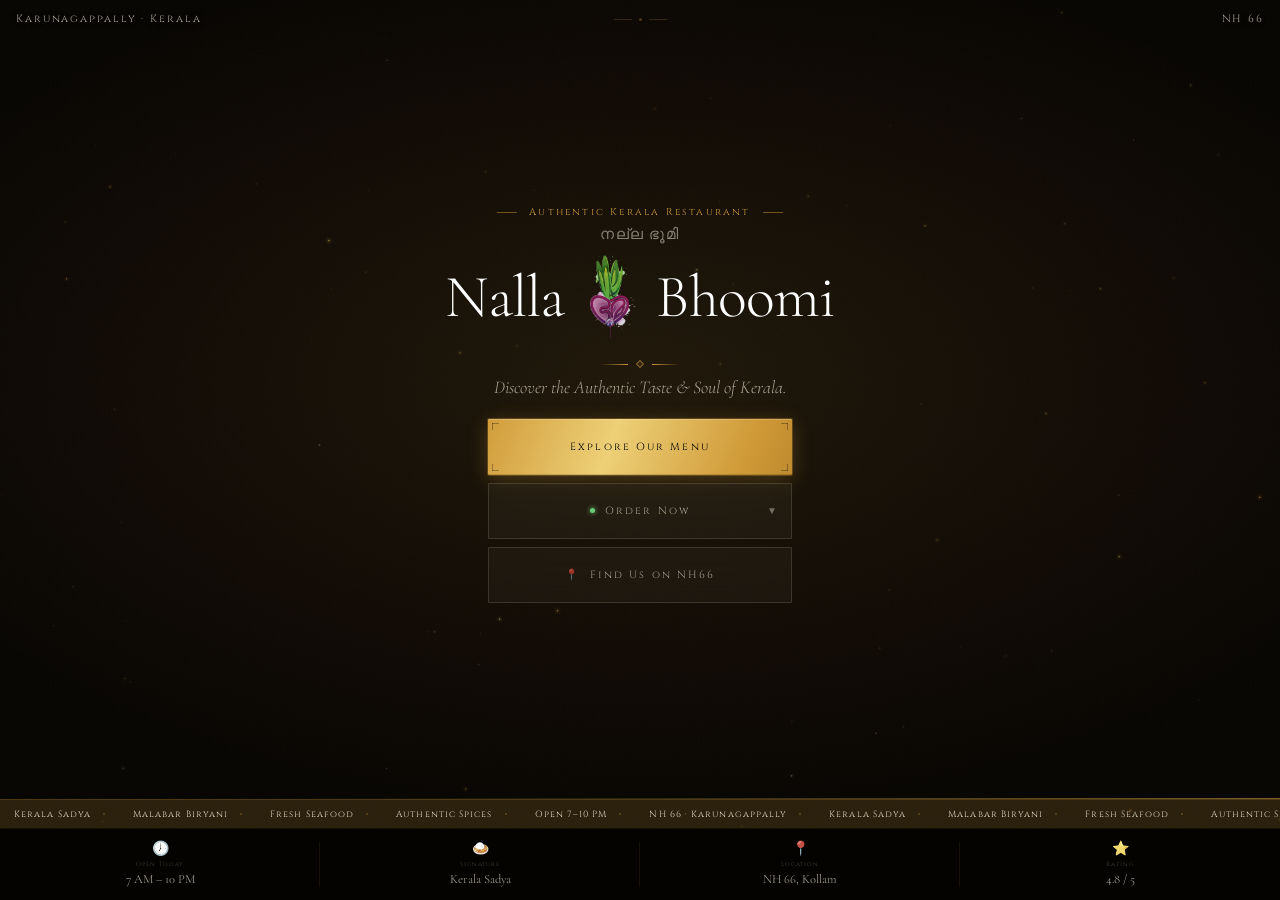
==== mobile-hero.html @ 45f8ef7c "Adjust mobile hero layout spacing" ====
<!DOCTYPE html>
<html lang="en">
<head>
<meta charset="UTF-8">
<meta name="viewport" content="width=device-width, initial-scale=1.0, viewport-fit=cover">
<title>Nalla Bhoomi</title>
<link href="https://fonts.googleapis.com/css2?family=Cormorant+Garamond:ital,wght@0,300;0,400;1,300;1,400&family=Cinzel:wght@400;500&display=swap" rel="stylesheet">
<style>
*, *::before, *::after { margin:0; padding:0; box-sizing:border-box; -webkit-tap-highlight-color:transparent; }
:root {
  --gold:  #C9973A;
  --goldl: #E8C06A;
  --cream: #F2EAD8;
  --dark:  #0a0906;
  --fd: 'Cormorant Garamond', Georgia, 'Times New Roman', serif;
  --fc: 'Cinzel', 'Palatino Linotype', Georgia, serif;
}
html, body { height:100%; margin:0; padding:0; background:var(--dark); overflow:hidden; }

.hero {
  position:relative; width:100%; height:100%;
  display:flex; flex-direction:column; overflow:hidden; background:var(--dark);
}

/* ── BG: the restaurant interior ── */
.bg {
  position:absolute; inset:0; z-index:0;
  background-image: url('bgb.jpg');
  background-size:cover;
  background-position:center 30%;
}

/*
  Smart overlay strategy for this particular image:
  - It's a BRIGHT interior photo (whites, light wood, daylight)
  - We need to darken it heavily while preserving warmth
  - Add a strong warm-to-dark vignette so text reads perfectly
  - Hint of warm amber tint to connect the rattan lamp warmth with our gold palette
*/
.ov-dark {
  position:absolute; inset:0; z-index:1;
  /* Primary darkening layer — keeps warmth by using dark amber not pure black */
  background: rgba(8, 6, 2, 0.72);
}
.ov-grad {
  position:absolute; inset:0; z-index:2;
  background:
    /* Heavy dark at top for topbar legibility */
    linear-gradient(180deg,
      rgba(6,4,1,0.75) 0%,
      rgba(6,4,1,0.25) 25%,
      rgba(6,4,1,0.15) 50%,
      rgba(6,4,1,0.5)  75%,
      rgba(6,4,1,0.95) 100%
    );
}
.ov-warm {
  position:absolute; inset:0; z-index:3; pointer-events:none;
  /* Warm amber center glow — echoes the rattan lamp warmth in the photo */
  background: radial-gradient(ellipse 90% 70% at 50% 42%,
    rgba(201,151,58,0.12) 0%,
    rgba(180,100,30,0.06) 40%,
    transparent 70%
  );
}
.grain {
  position:absolute; inset:0; z-index:4; opacity:0.025; pointer-events:none;
  background-image:url("data:image/svg+xml,%3Csvg viewBox='0 0 200 200' xmlns='http://www.w3.org/2000/svg'%3E%3Cfilter id='n'%3E%3CfeTurbulence type='fractalNoise' baseFrequency='0.85' numOctaves='4' stitchTiles='stitch'/%3E%3C/filter%3E%3Crect width='100%25' height='100%25' filter='url(%23n)'/%3E%3C/svg%3E");
  background-size:150px;
}
#cvs { position:absolute; inset:0; z-index:5; pointer-events:none; }

/* ── TOPBAR ── */
.topbar {
  position:relative; z-index:10; flex-shrink:0;
  display:grid; grid-template-columns:1fr auto 1fr;
  align-items:center;
  padding:calc(env(safe-area-inset-top, 0px) + 14px) 16px 0;
  animation: slideDown 0.7s ease 0.2s both;
}
.topbar .tl,
.topbar .tr {
  font-family:var(--fc);
  font-size:10.5px;
  letter-spacing:0.18em;
  color:rgba(242,234,216,0.68);
  white-space:nowrap;
  line-height:1;
  text-shadow:0 1px 6px rgba(0,0,0,0.35);
}
.topbar .tr { text-align:right; }
.tc { display:flex; align-items:center; justify-content:center; gap:7px; }
.tc-line { width:18px; height:1px; background:rgba(201,151,58,0.22); }
.tc-dot  { width:3px; height:3px; border-radius:50%; background:rgba(201,151,58,0.32); }

/* ── CONTENT ── */
.content {
  position:relative; z-index:10;
  flex:1; display:flex; flex-direction:column;
  align-items:center; justify-content:center;
  text-align:center; padding:4px 18px 10px;
  max-width:420px;
  margin:0 auto;
}

.eyebrow {
  font-family:var(--fc); font-size:10px; letter-spacing:0.22em; color:var(--gold);
  display:flex; align-items:center; gap:12px;
  margin-bottom:6px;
  animation: slideDown 0.7s ease 0.3s both;
}
.eyebrow::before, .eyebrow::after { content:''; width:20px; height:1px; background:var(--gold); opacity:0.5; flex-shrink:0; }

.ml {
  font-family:var(--fd); font-size:15px; font-weight:300; letter-spacing:0.08em;
  color:rgba(242,234,216,0.52); margin-bottom:10px;
  animation: slideDown 0.7s ease 0.35s both;
}

.t1 {
  font-family:var(--fd); font-weight:300;
  font-size:clamp(46px,14.2vw,60px);
  line-height:0.9; letter-spacing:-0.015em; color:#ffffff;
  animation: slideUp 0.8s ease 0.38s both;
}
.t2 {
  font-family:var(--fd); font-weight:300; font-style:normal;
  font-size:clamp(46px,14.2vw,60px);
  line-height:0.9; letter-spacing:-0.015em; color:#ffffff;
  animation: slideUp 0.8s ease 0.48s both;
}

.title-row {
  display:flex; align-items:center; justify-content:center;
  gap:2px;
  margin:0 0 12px;
  width:100%;
  max-width:360px;
  padding:0 4px;
  animation: fadeIn 0.8s ease 0.42s both;
}
.ll { flex:1; height:1px; background:linear-gradient(90deg,transparent,rgba(201,151,58,0.38)); }
.ll.r { background:linear-gradient(270deg,transparent,rgba(201,151,58,0.38)); }
.logo {
  width:88px; height:88px;
  display:flex; align-items:center; justify-content:center;
  margin:0; flex-shrink:0;
  animation: scaleUp 0.8s cubic-bezier(0.34,1.56,0.64,1) 0.32s both;
}
.logo img { width:88px; height:88px; object-fit:contain; }

.orn {
  display:flex; align-items:center; gap:9px;
  margin:8px 0 8px;
  animation: fadeIn 0.8s ease 0.6s both;
}
.ol   { width:28px; height:1px; background:linear-gradient(90deg,transparent,var(--gold)); }
.ol.r { background:linear-gradient(270deg,transparent,var(--gold)); }
.od   { width:6px; height:6px; border:1px solid rgba(201,151,58,0.55); transform:rotate(45deg); background:rgba(201,151,58,0.12); }

.sub {
  font-family:var(--fd); font-style:italic; font-weight:300;
  font-size:clamp(14px,4.1vw,18px); line-height:1.35;
  color:rgba(242,234,216,0.68); max-width:none; white-space:nowrap;
  margin-bottom:14px;
  animation: slideUp 0.8s ease 0.65s both;
}

/* ── BUTTONS ── */
.btns {
  display:flex; flex-direction:column; align-items:center;
  gap:8px; width:100%; max-width:304px;
  margin-top:6px;
  animation: slideUp 0.8s ease 0.75s both;
  position:relative;
  overflow:visible;
}
.btn {
  position:relative; overflow:hidden; isolation:isolate;
  display:flex; align-items:center; justify-content:center; gap:9px;
  width:100%; min-height:56px; padding:14px 20px;
  font-family:var(--fc); font-size:10.5px; letter-spacing:0.2em;
  text-decoration:none; cursor:pointer; border:none; border-radius:1px;
  -webkit-user-select:none; user-select:none;
}
.btn::after {
  content:''; position:absolute; top:0; left:-110%; width:65%; height:100%;
  background:linear-gradient(105deg,transparent,rgba(255,255,255,0.1),transparent);
  transition:left 0.5s ease; pointer-events:none;
}
.btn:active::after { left:150%; }

.btn-p {
  background:linear-gradient(110deg,#9A6818 0%,#D09A38 28%,#EDD077 50%,#D09A38 72%,#9A6818 100%);
  background-size:200% 100%; background-position:60% 0; color:#060401;
  box-shadow:0 0 0 1px rgba(201,151,58,0.3),0 4px 20px rgba(201,151,58,0.3),inset 0 1px 0 rgba(255,255,255,0.18),inset 0 -1px 0 rgba(0,0,0,0.15);
  transition:background-position 0.5s, box-shadow 0.3s;
}
.btn-p:active { background-position:0% 0; box-shadow:0 0 0 1px rgba(201,151,58,0.5),0 6px 30px rgba(201,151,58,0.45),inset 0 1px 0 rgba(255,255,255,0.2); }
.ck { position:absolute; width:7px; height:7px; }
.ck::before,.ck::after { content:''; position:absolute; background:rgba(6,4,1,0.3); }
.ck::before { width:100%; height:1px; top:0; left:0; }
.ck::after  { width:1px; height:100%; top:0; left:0; }
.ck.tl{top:4px;left:4px} .ck.tr{top:4px;right:4px;transform:scaleX(-1)}
.ck.bl{bottom:4px;left:4px;transform:scaleY(-1)} .ck.br{bottom:4px;right:4px;transform:scale(-1)}

.btn-s {
  background:rgba(242,234,216,0.04); color:rgba(242,234,216,0.62);
  border:1px solid rgba(242,234,216,0.14);
  backdrop-filter:blur(10px); -webkit-backdrop-filter:blur(10px);
  transition:border-color 0.3s, color 0.3s, background 0.3s;
}
.btn-s:active { background:rgba(201,151,58,0.08); border-color:rgba(201,151,58,0.42); color:var(--goldl); }
.btn-s::before {
  content:''; position:absolute; left:0; top:20%; bottom:20%; width:2px;
  background:linear-gradient(to bottom,transparent,rgba(201,151,58,0.5),transparent);
  opacity:0; transition:opacity 0.3s;
}
.btn-s:active::before { opacity:1; }
.btn-txt { position:relative; z-index:2; }
.ldot {
  width:5px; height:5px; border-radius:50%; flex-shrink:0; z-index:2;
  background:#6bcb77; box-shadow:0 0 5px #6bcb77;
  position:relative; top:-1px;
  animation:pulse 2s ease-in-out infinite;
}
@keyframes pulse { 0%,100%{box-shadow:0 0 4px #6bcb77} 50%{box-shadow:0 0 10px #6bcb77;opacity:0.8} }

.order-wrap { position:relative; width:100%; }
.order-btn { justify-content:center; gap:10px; position:relative; }
.order-arrow {
  position:absolute;
  right:14px;
  font-size:10px;
  opacity:.65;
  letter-spacing:0;
  transition:transform .2s ease;
}
.order-btn.active .order-arrow { transform:rotate(180deg); }
.order-drop {
  position:absolute;
  left:0;
  right:0;
  bottom:calc(100% + 8px);
  display:none;
  flex-direction:column;
  background:rgba(5,4,1,0.96);
  border:1px solid rgba(242,234,216,0.14);
  backdrop-filter:blur(12px);
  -webkit-backdrop-filter:blur(12px);
  z-index:40;
}
.order-drop.open { display:flex; }
.order-item {
  display:flex;
  align-items:center;
  gap:10px;
  padding:12px 14px;
  text-decoration:none;
  border-bottom:1px solid rgba(242,234,216,0.08);
}
.order-item:last-child { border-bottom:none; }
.order-item-dot {
  width:6px;
  height:6px;
  border-radius:50%;
  flex-shrink:0;
}
.order-item-label {
  font-family:var(--fc);
  font-size:9px;
  letter-spacing:0.2em;
  color:rgba(242,234,216,0.78);
}
.order-item-label small {
  display:block;
  margin-top:2px;
  font-family:var(--fd);
  font-size:12px;
  letter-spacing:0.02em;
  color:rgba(242,234,216,0.46);
}
.oi-call .order-item-dot { background:#4ade80; }
.oi-swiggy .order-item-dot { background:#fc8019; }
.oi-zomato .order-item-dot { background:#e23744; }

/* ── STRIP ── */
.strip { position:relative; z-index:20; flex-shrink:0; margin-top:8px; animation: slideUp 0.8s ease 0.9s both; }
.sh {
  height:1px;
  background:linear-gradient(90deg,transparent,rgba(201,151,58,0) 8%,rgba(201,151,58,0.65) 35%,rgba(232,192,106,0.95) 50%,rgba(201,151,58,0.65) 65%,rgba(201,151,58,0) 92%,transparent);
  background-size:300% 100%; animation:shimmer 4s ease-in-out 1.5s infinite;
}
@keyframes shimmer { 0%{background-position:100% 0} 100%{background-position:-100% 0} }
.mq { overflow:hidden; background:rgba(201,151,58,0.18); border-top:1px solid rgba(201,151,58,0.22); padding:8px 0; }
.mq-t { display:flex; white-space:nowrap; animation:mqS 22s linear infinite; }
@keyframes mqS { from{transform:translateX(0)} to{transform:translateX(-50%)} }
.ms { display:inline-flex; align-items:center; gap:12px; padding:0 14px; font-family:var(--fc); font-size:9px; letter-spacing:0.12em; color:rgba(242,234,216,0.9); }
.md { width:2px; height:2px; border-radius:50%; background:var(--gold); opacity:0.35; }
.tiles {
  background:rgba(5,4,1,0.94); backdrop-filter:blur(20px); -webkit-backdrop-filter:blur(20px);
  border-top:1px solid rgba(201,151,58,0.08);
  display:grid; grid-template-columns:repeat(4,1fr);
}
.tile {
  display:flex; flex-direction:column; align-items:center; justify-content:center;
  padding:11px 4px 13px; gap:3px; cursor:pointer; position:relative; transition:background 0.3s;
}
.tile:not(:last-child)::after { content:''; position:absolute; right:0; top:18%; height:64%; width:1px; background:rgba(201,151,58,0.1); }
.tile:active { background:rgba(201,151,58,0.08); }
.ti { font-size:14px; filter:saturate(0.65); }
.tile .tl { font-family:var(--fc); font-size:6px; letter-spacing:0.15em; color:rgba(242,234,216,0.28); text-align:center; }
.tile .tv { font-family:var(--fd); font-size:clamp(10px,2.8vw,12.5px); color:rgba(242,234,216,0.65); text-align:center; }

@keyframes fadeIn   { from{opacity:0} to{opacity:1} }
@keyframes slideUp  { from{opacity:0;transform:translateY(14px)} to{opacity:1;transform:translateY(0)} }
@keyframes slideDown{ from{opacity:0;transform:translateY(-10px)} to{opacity:1;transform:translateY(0)} }
@keyframes scaleUp  { from{opacity:0;transform:scale(0.7)} to{opacity:1;transform:scale(1)} }

@media (hover:hover) {
  .btn-p:hover { background-position:0% 0; box-shadow:0 0 0 1px rgba(201,151,58,0.5),0 6px 30px rgba(201,151,58,0.45),inset 0 1px 0 rgba(255,255,255,0.2); }
  .btn-s:hover { background:rgba(201,151,58,0.08); border-color:rgba(201,151,58,0.4); color:var(--goldl); }
  .btn-s:hover::before { opacity:1; }
  .tile:hover { background:rgba(201,151,58,0.08); }
  .tile:hover .tl { color:var(--goldl); }
  .tile:hover .tv { color:var(--cream); }
}

@media (max-width: 430px) {
  .content { padding:4px 12px 10px; }
  .title-row { gap:4px; margin:2px 0 8px; }
  .t1, .t2 {
    font-size:clamp(40px, 12.8vw, 50px);
    letter-spacing:-0.02em;
  }
  .logo {
    width:74px;
    height:74px;
    margin:0;
  }
  .logo img {
    width:74px;
    height:74px;
  }
}

@media (max-width: 360px) {
  .content { padding:4px 10px 10px; }
  .title-row { gap:3px; margin:2px 0 8px; }
  .t1, .t2 {
    font-size:clamp(34px, 11.5vw, 42px);
    letter-spacing:-0.02em;
  }
  .logo {
    width:62px;
    height:62px;
    margin:0;
  }
  .logo img {
    width:62px;
    height:62px;
  }
  .sub {
    font-size:13px;
    letter-spacing:0;
  }
}
</style>
</head>
<body>
<section class="hero">
  <div class="bg"></div>
  <div class="ov-dark"></div>
  <div class="ov-grad"></div>
  <div class="ov-warm"></div>
  <div class="grain"></div>
  <canvas id="cvs"></canvas>

  <nav class="topbar">
    <span class="tl">Karunagappally · Kerala</span>
    <div class="tc"><div class="tc-line"></div><div class="tc-dot"></div><div class="tc-line"></div></div>
    <span class="tr">NH 66</span>
  </nav>

  <div class="content">
    <div class="eyebrow">Authentic Kerala Restaurant</div>
    <div class="ml">നല്ല ഭൂമി</div>
    <div class="title-row">
      <span class="t1">Nalla</span>
      <div class="logo"><img src="Logo.png" alt="Nalla Bhoomi Logo"></div>
      <span class="t2">Bhoomi</span>
    </div>
    <div class="orn"><div class="ol"></div><div class="od"></div><div class="ol r"></div></div>
    <p class="sub">Discover the Authentic Taste &amp; Soul of Kerala.</p>
    <div class="btns">
      <a href="index.html#dishes" target="_parent" class="btn btn-p">
        <span class="ck tl"></span><span class="ck tr"></span><span class="ck bl"></span><span class="ck br"></span>
        <span class="btn-txt">Explore Our Menu</span>
      </a>
      <div class="order-wrap" id="orderWrap">
        <button class="btn btn-s order-btn" id="orderBtn" type="button">
          <span class="ldot"></span>
          <span class="btn-txt">Order Now</span>
          <span class="order-arrow">▼</span>
        </button>
        <div class="order-drop" id="orderDrop">
          <a href="tel:+918606034505" class="order-item oi-call">
            <span class="order-item-dot"></span>
            <span class="order-item-label">Call to Order<small>+91 86060 34505</small></span>
          </a>
          <a href="https://www.swiggy.com/search?query=Nalla%20Bhoomi%20Karunagappally" target="_blank" rel="noopener" class="order-item oi-swiggy">
            <span class="order-item-dot"></span>
            <span class="order-item-label">Order on Swiggy<small>Home delivery</small></span>
          </a>
          <a href="https://www.zomato.com/search?q=Nalla%20Bhoomi%20Karunagappally" target="_blank" rel="noopener" class="order-item oi-zomato">
            <span class="order-item-dot"></span>
            <span class="order-item-label">Order on Zomato<small>Home delivery</small></span>
          </a>
        </div>
      </div>
      <a href="index.html#contact" target="_parent" class="btn btn-s"><span class="btn-txt">📍&nbsp;&nbsp;Find Us on NH66</span></a>
    </div>
  </div>

  <div class="strip">
    <div class="sh"></div>
    <div class="mq"><div class="mq-t" id="mq"></div></div>
    <div class="tiles">
      <div class="tile"><span class="ti">🕖</span><span class="tl">Open Today</span><span class="tv">7 AM – 10 PM</span></div>
      <div class="tile"><span class="ti">🍛</span><span class="tl">Signature</span><span class="tv">Kerala Sadya</span></div>
      <div class="tile"><span class="ti">📍</span><span class="tl">Location</span><span class="tv">NH 66, Kollam</span></div>
      <div class="tile"><span class="ti">⭐</span><span class="tl">Rating</span><span class="tv">4.8 / 5</span></div>
    </div>
  </div>
</section>
<script>
const segs=['Kerala Sadya','Malabar Biryani','Fresh Seafood','Authentic Spices','Open 7–10 PM','NH 66 · Karunagappally'];
const mqEl=document.getElementById('mq');
const orderWrap=document.getElementById('orderWrap');
const orderBtn=document.getElementById('orderBtn');
const orderDrop=document.getElementById('orderDrop');
let h='';
for(let i=0;i<2;i++) segs.forEach(s=>h+=`<span class="ms">${s}<span class="md"></span></span>`);
mqEl.innerHTML=h;

if(orderBtn&&orderDrop){
  orderBtn.addEventListener('click',()=>{
    orderBtn.classList.toggle('active');
    orderDrop.classList.toggle('open');
  });
  document.addEventListener('click',(e)=>{
    if(orderWrap&&!orderWrap.contains(e.target)){
      orderBtn.classList.remove('active');
      orderDrop.classList.remove('open');
    }
  });
}

const cvs=document.getElementById('cvs'),ctx=cvs.getContext('2d');
function resize(){cvs.width=window.innerWidth;cvs.height=window.innerHeight;}
resize(); window.addEventListener('resize',()=>{resize();spawn();});
const COLS=[[220,168,72],[201,151,58],[240,200,100],[255,220,130],[242,234,216]];
let pts=[];
class Pt{
  reset(init=false){
    this.x=Math.random()*cvs.width; this.y=Math.random()*cvs.height;
    this.r=Math.random()*.7+.15;
    const a=Math.random()*Math.PI*2,s=Math.random()*.08+.02;
    this.vx=Math.cos(a)*s; this.vy=Math.sin(a)*s-.028;
    this.c=COLS[Math.floor(Math.random()*COLS.length)];
    this.ma=Math.random()*.42+.1; this.al=init?Math.random()*this.ma:0;
    this.fs=Math.random()*.004+.002;
    this.ph=init?(Math.random()<.5?'h':'o'):'i';
    this.hm=Math.random()*180+80; this.ht=init?Math.random()*this.hm:0;
    this.ts=Math.random()*.02+.007; this.to=Math.random()*Math.PI*2; this.ta=Math.random()*.09+.03;
  }
  constructor(){this.reset(true);}
  update(t){
    this.x+=this.vx; this.y+=this.vy;
    if(this.ph==='i'){this.al+=this.fs;if(this.al>=this.ma){this.al=this.ma;this.ph='h';}}
    else if(this.ph==='h'){this.al=this.ma+Math.sin(t*this.ts+this.to)*this.ta;this.al=Math.max(.04,this.al);this.ht++;if(this.ht>=this.hm)this.ph='o';}
    else{this.al-=this.fs*.8;if(this.al<=0)this.reset();}
    if(this.x<-4)this.x=cvs.width+4; if(this.x>cvs.width+4)this.x=-4;
    if(this.y<-4)this.y=cvs.height+4; if(this.y>cvs.height+4)this.y=-4;
  }
  draw(){
    const[r,g,b]=this.c,a=Math.max(0,Math.min(1,this.al));
    ctx.beginPath();ctx.arc(this.x,this.y,this.r,0,Math.PI*2);
    ctx.fillStyle=`rgba(${r},${g},${b},${a})`;ctx.fill();
    const grd=ctx.createRadialGradient(this.x,this.y,0,this.x,this.y,this.r*5);
    grd.addColorStop(0,`rgba(${r},${g},${b},${a*.28})`);
    grd.addColorStop(1,`rgba(${r},${g},${b},0)`);
    ctx.beginPath();ctx.arc(this.x,this.y,this.r*5,0,Math.PI*2);
    ctx.fillStyle=grd;ctx.fill();
  }
}
function spawn(){const n=Math.min(Math.floor(cvs.width*cvs.height/5000),120);pts=Array.from({length:n},()=>new Pt());}
spawn();
let tk=0;
(function loop(){ctx.clearRect(0,0,cvs.width,cvs.height);tk++;pts.forEach(p=>{p.update(tk);p.draw();});requestAnimationFrame(loop);})();
</script>
</body>
</html>
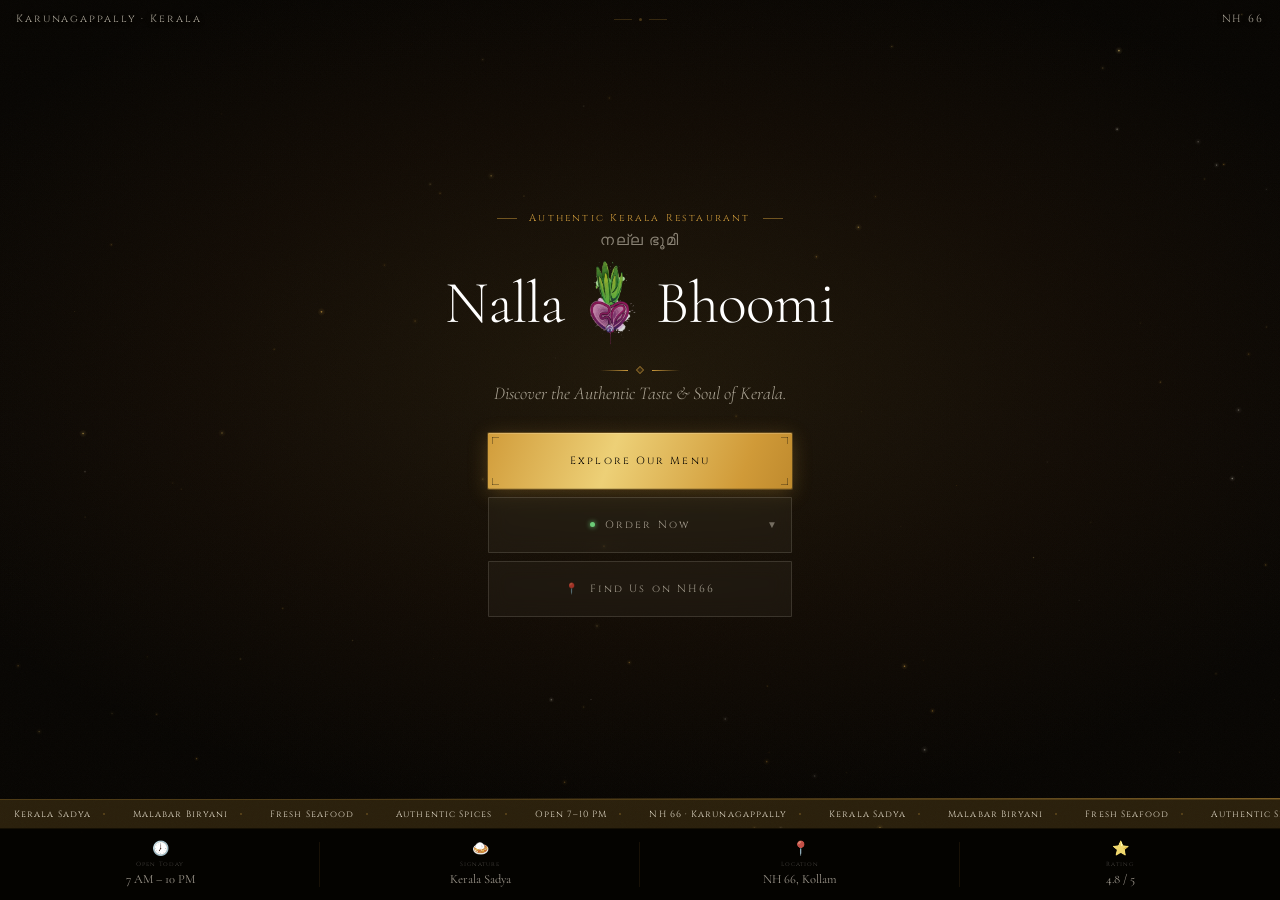
==== commit d7120abb: "Adjust hero layout spacing" ====
--- a/mobile-hero.html
+++ b/mobile-hero.html
@@ -170,9 +170,10 @@
 .btns {
   display:flex; flex-direction:column; align-items:center;
   gap:8px; width:100%; max-width:304px;
-  margin-top:6px;
+  margin-top:0;
   animation: slideUp 0.8s ease 0.75s both;
   position:relative;
+  top:14px;
   overflow:visible;
 }
 .btn {
@@ -285,7 +286,7 @@
 .oi-zomato .order-item-dot { background:#e23744; }
 
 /* ── STRIP ── */
-.strip { position:relative; z-index:20; flex-shrink:0; margin-top:8px; animation: slideUp 0.8s ease 0.9s both; }
+.strip { position:relative; z-index:20; flex-shrink:0; margin-top:2px; animation: slideUp 0.8s ease 0.9s both; }
 .sh {
   height:1px;
   background:linear-gradient(90deg,transparent,rgba(201,151,58,0) 8%,rgba(201,151,58,0.65) 35%,rgba(232,192,106,0.95) 50%,rgba(201,151,58,0.65) 65%,rgba(201,151,58,0) 92%,transparent);
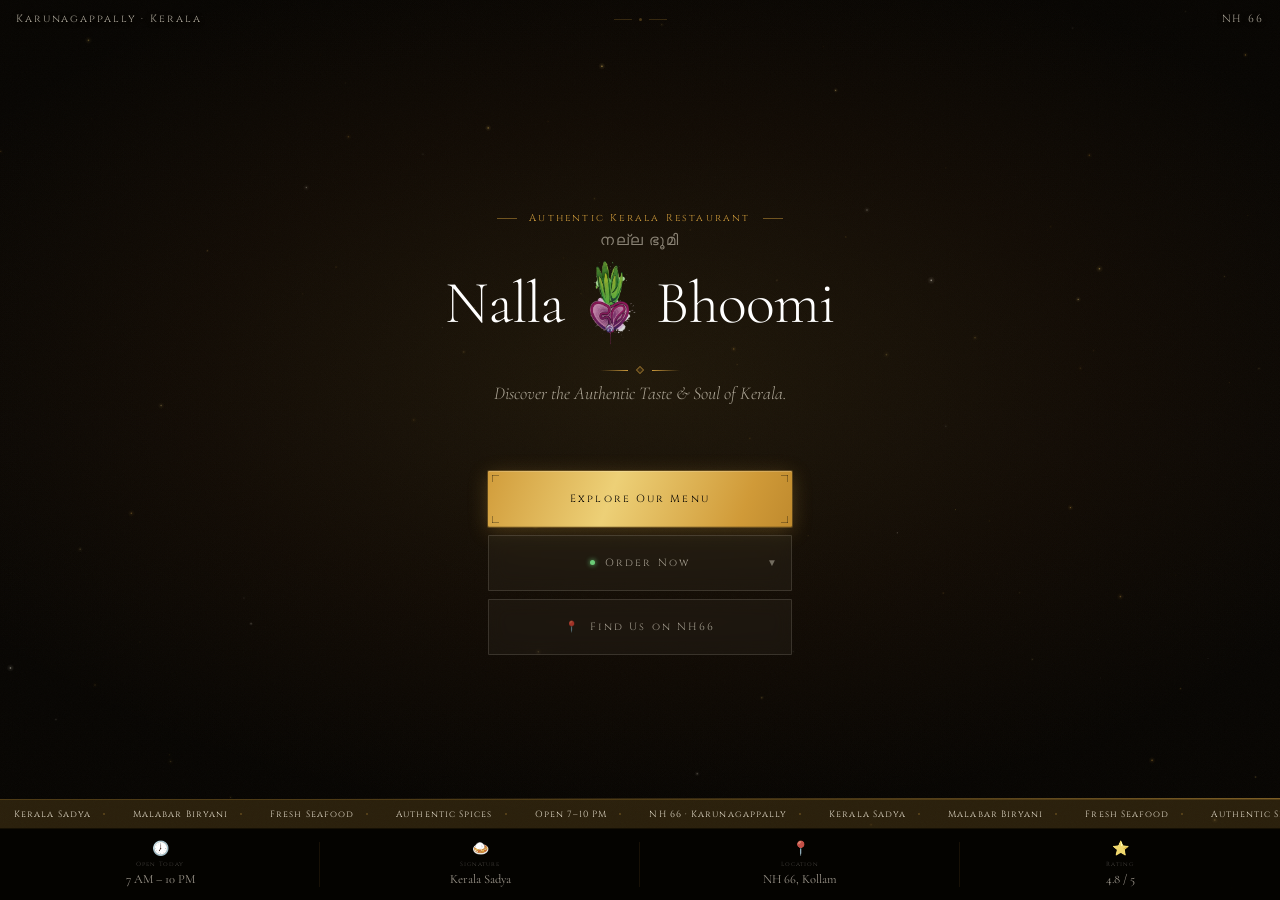
==== commit a64bdcec: "Adjust hero spacing and buttons" ====
--- a/mobile-hero.html
+++ b/mobile-hero.html
@@ -173,7 +173,7 @@
   margin-top:0;
   animation: slideUp 0.8s ease 0.75s both;
   position:relative;
-  top:14px;
+  top:52px;
   overflow:visible;
 }
 .btn {
@@ -343,6 +343,7 @@
     width:74px;
     height:74px;
   }
+  .btns { top:48px; }
 }
 
 @media (max-width: 360px) {
@@ -365,6 +366,7 @@
     font-size:13px;
     letter-spacing:0;
   }
+  .btns { top:42px; }
 }
 </style>
 </head>
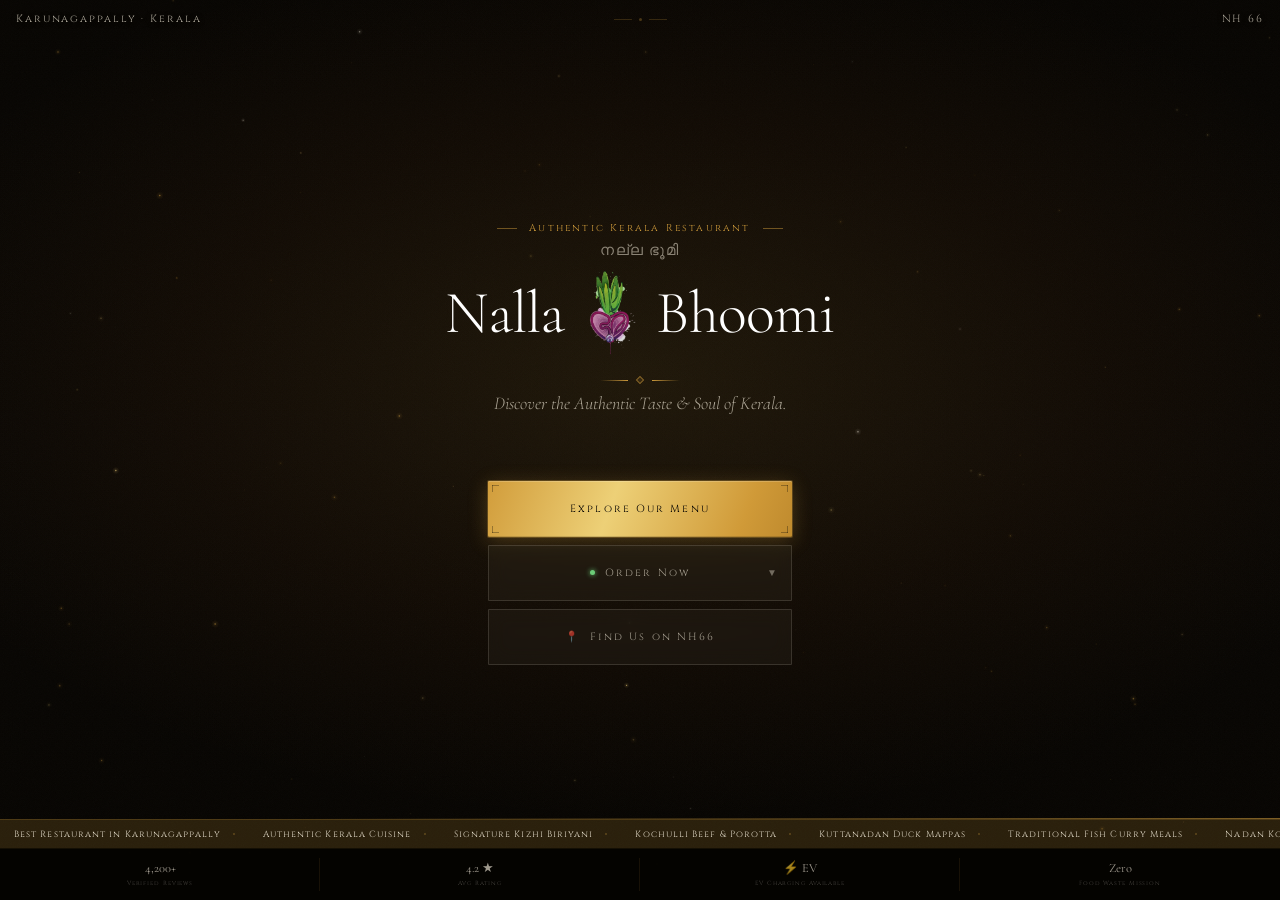
==== commit 5396c12e: "Adjust mobile hero layout" ====
--- a/mobile-hero.html
+++ b/mobile-hero.html
@@ -429,15 +429,29 @@
     <div class="sh"></div>
     <div class="mq"><div class="mq-t" id="mq"></div></div>
     <div class="tiles">
-      <div class="tile"><span class="ti">🕖</span><span class="tl">Open Today</span><span class="tv">7 AM – 10 PM</span></div>
-      <div class="tile"><span class="ti">🍛</span><span class="tl">Signature</span><span class="tv">Kerala Sadya</span></div>
-      <div class="tile"><span class="ti">📍</span><span class="tl">Location</span><span class="tv">NH 66, Kollam</span></div>
-      <div class="tile"><span class="ti">⭐</span><span class="tl">Rating</span><span class="tv">4.8 / 5</span></div>
+      <div class="tile"><span class="tv">4,200+</span><span class="tl">Verified Reviews</span></div>
+      <div class="tile"><span class="tv">4.2 ★</span><span class="tl">Avg Rating</span></div>
+      <div class="tile"><span class="tv">⚡ EV</span><span class="tl">EV Charging Available</span></div>
+      <div class="tile"><span class="tv">Zero</span><span class="tl">Food Waste Mission</span></div>
     </div>
   </div>
 </section>
 <script>
-const segs=['Kerala Sadya','Malabar Biryani','Fresh Seafood','Authentic Spices','Open 7–10 PM','NH 66 · Karunagappally'];
+const segs=[
+  'Best Restaurant in Karunagappally',
+  'Authentic Kerala Cuisine',
+  'Signature Kizhi Biriyani',
+  'Kochulli Beef & Porotta',
+  'Kuttanadan Duck Mappas',
+  'Traditional Fish Curry Meals',
+  'Nadan Kozhi Curry',
+  'Special Fish Mango Curry',
+  'NH66 Highway Pitstop',
+  'GOEC EV Charging Station',
+  'No Food Waste Mission',
+  'Family Friendly AC Dining',
+  '4200+ Verified Reviews'
+];
 const mqEl=document.getElementById('mq');
 const orderWrap=document.getElementById('orderWrap');
 const orderBtn=document.getElementById('orderBtn');
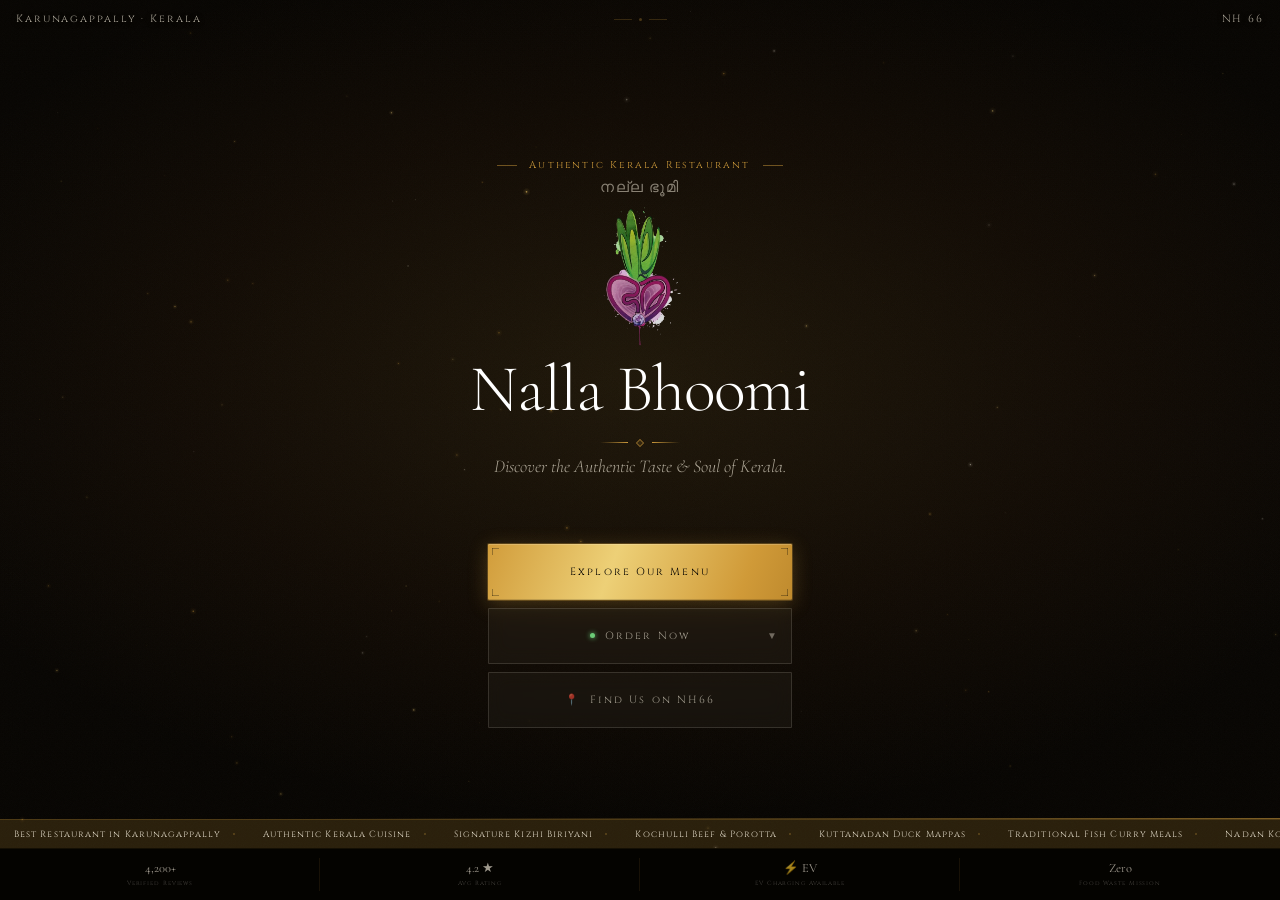
==== commit 94f36db6: "Fix mobile hero spacing" ====
--- a/mobile-hero.html
+++ b/mobile-hero.html
@@ -119,35 +119,29 @@
 
 .t1 {
   font-family:var(--fd); font-weight:300;
-  font-size:clamp(46px,14.2vw,60px);
+  font-size:clamp(50px,15.2vw,66px);
   line-height:0.9; letter-spacing:-0.015em; color:#ffffff;
   animation: slideUp 0.8s ease 0.38s both;
 }
-.t2 {
-  font-family:var(--fd); font-weight:300; font-style:normal;
-  font-size:clamp(46px,14.2vw,60px);
-  line-height:0.9; letter-spacing:-0.015em; color:#ffffff;
-  animation: slideUp 0.8s ease 0.48s both;
-}
 
 .title-row {
-  display:flex; align-items:center; justify-content:center;
-  gap:2px;
+  display:flex; flex-direction:column; align-items:center; justify-content:center;
+  gap:10px;
   margin:0 0 12px;
   width:100%;
-  max-width:360px;
+  max-width:420px;
   padding:0 4px;
   animation: fadeIn 0.8s ease 0.42s both;
 }
 .ll { flex:1; height:1px; background:linear-gradient(90deg,transparent,rgba(201,151,58,0.38)); }
 .ll.r { background:linear-gradient(270deg,transparent,rgba(201,151,58,0.38)); }
 .logo {
-  width:88px; height:88px;
+  width:144px; height:144px;
   display:flex; align-items:center; justify-content:center;
   margin:0; flex-shrink:0;
   animation: scaleUp 0.8s cubic-bezier(0.34,1.56,0.64,1) 0.32s both;
 }
-.logo img { width:88px; height:88px; object-fit:contain; }
+.logo img { width:144px; height:144px; object-fit:contain; }
 
 .orn {
   display:flex; align-items:center; gap:9px;
@@ -329,38 +323,38 @@
 
 @media (max-width: 430px) {
   .content { padding:4px 12px 10px; }
-  .title-row { gap:4px; margin:2px 0 8px; }
-  .t1, .t2 {
-    font-size:clamp(40px, 12.8vw, 50px);
+  .title-row { gap:8px; margin:2px 0 8px; }
+  .t1 {
+    font-size:clamp(44px, 13.4vw, 56px);
     letter-spacing:-0.02em;
   }
   .logo {
-    width:74px;
-    height:74px;
+    width:120px;
+    height:120px;
     margin:0;
   }
   .logo img {
-    width:74px;
-    height:74px;
+    width:120px;
+    height:120px;
   }
   .btns { top:48px; }
 }
 
 @media (max-width: 360px) {
   .content { padding:4px 10px 10px; }
-  .title-row { gap:3px; margin:2px 0 8px; }
-  .t1, .t2 {
-    font-size:clamp(34px, 11.5vw, 42px);
+  .title-row { gap:8px; margin:2px 0 8px; }
+  .t1 {
+    font-size:clamp(38px, 12.2vw, 46px);
     letter-spacing:-0.02em;
   }
   .logo {
-    width:62px;
-    height:62px;
+    width:102px;
+    height:102px;
     margin:0;
   }
   .logo img {
-    width:62px;
-    height:62px;
+    width:102px;
+    height:102px;
   }
   .sub {
     font-size:13px;
@@ -389,9 +383,8 @@
     <div class="eyebrow">Authentic Kerala Restaurant</div>
     <div class="ml">നല്ല ഭൂമി</div>
     <div class="title-row">
-      <span class="t1">Nalla</span>
       <div class="logo"><img src="Logo.png" alt="Nalla Bhoomi Logo"></div>
-      <span class="t2">Bhoomi</span>
+      <span class="t1">Nalla Bhoomi</span>
     </div>
     <div class="orn"><div class="ol"></div><div class="od"></div><div class="ol r"></div></div>
     <p class="sub">Discover the Authentic Taste &amp; Soul of Kerala.</p>
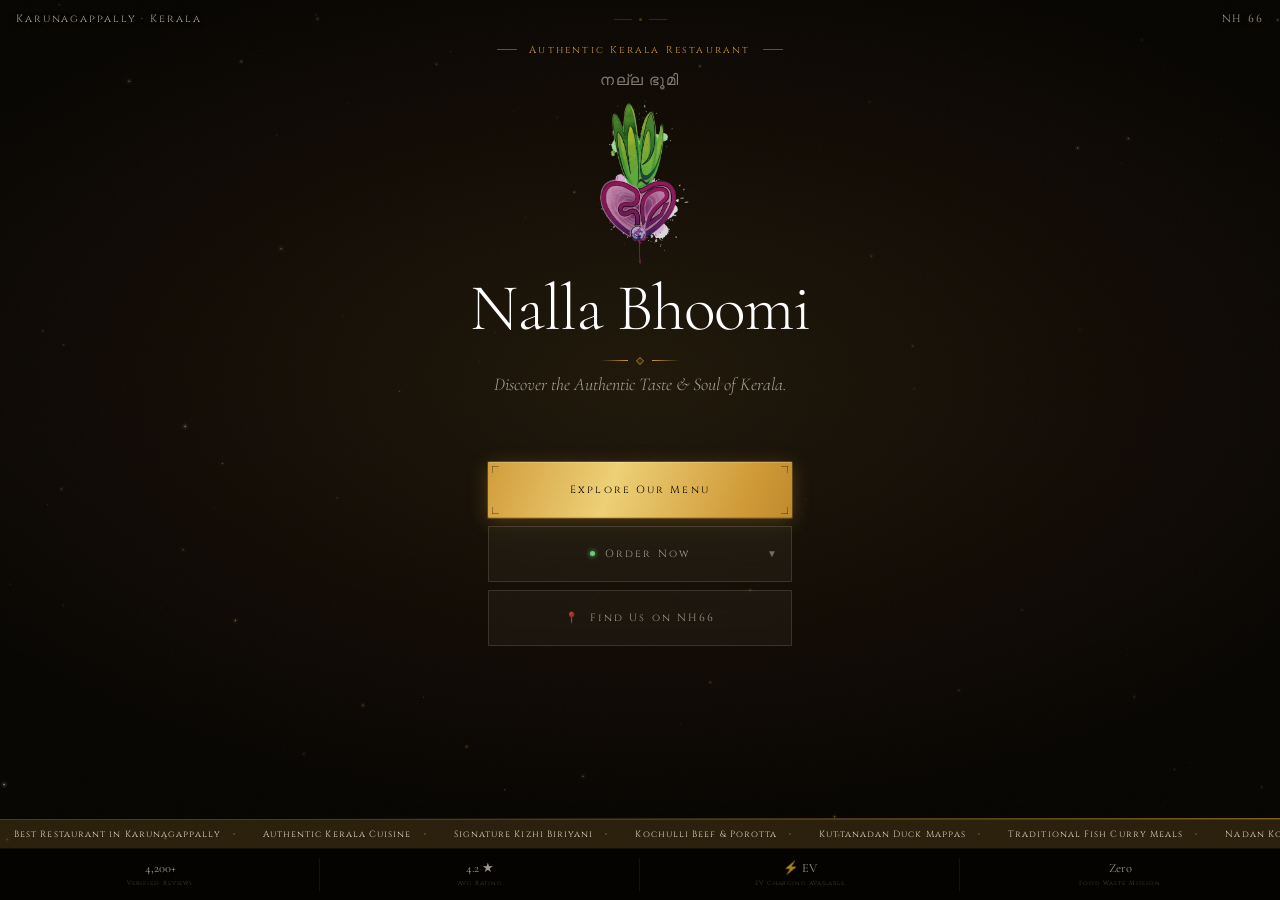
==== commit 44ab5bc2: "Align content spacing in mobile hero" ====
--- a/mobile-hero.html
+++ b/mobile-hero.html
@@ -97,8 +97,8 @@
 .content {
   position:relative; z-index:10;
   flex:1; display:flex; flex-direction:column;
-  align-items:center; justify-content:center;
-  text-align:center; padding:4px 18px 10px;
+  align-items:center; justify-content:flex-start;
+  text-align:center; padding:18px 18px 10px;
   max-width:420px;
   margin:0 auto;
 }
@@ -106,7 +106,7 @@
 .eyebrow {
   font-family:var(--fc); font-size:10px; letter-spacing:0.22em; color:var(--gold);
   display:flex; align-items:center; gap:12px;
-  margin-bottom:6px;
+  margin-bottom:14px;
   animation: slideDown 0.7s ease 0.3s both;
 }
 .eyebrow::before, .eyebrow::after { content:''; width:20px; height:1px; background:var(--gold); opacity:0.5; flex-shrink:0; }
@@ -136,12 +136,12 @@
 .ll { flex:1; height:1px; background:linear-gradient(90deg,transparent,rgba(201,151,58,0.38)); }
 .ll.r { background:linear-gradient(270deg,transparent,rgba(201,151,58,0.38)); }
 .logo {
-  width:144px; height:144px;
+  width:170px; height:170px;
   display:flex; align-items:center; justify-content:center;
   margin:0; flex-shrink:0;
   animation: scaleUp 0.8s cubic-bezier(0.34,1.56,0.64,1) 0.32s both;
 }
-.logo img { width:144px; height:144px; object-fit:contain; }
+.logo img { width:170px; height:170px; object-fit:contain; }
 
 .orn {
   display:flex; align-items:center; gap:9px;
@@ -322,39 +322,39 @@
 }
 
 @media (max-width: 430px) {
-  .content { padding:4px 12px 10px; }
+  .content { padding:16px 12px 10px; }
   .title-row { gap:8px; margin:2px 0 8px; }
   .t1 {
     font-size:clamp(44px, 13.4vw, 56px);
     letter-spacing:-0.02em;
   }
   .logo {
-    width:120px;
-    height:120px;
+    width:140px;
+    height:140px;
     margin:0;
   }
   .logo img {
-    width:120px;
-    height:120px;
+    width:140px;
+    height:140px;
   }
   .btns { top:48px; }
 }
 
 @media (max-width: 360px) {
-  .content { padding:4px 10px 10px; }
+  .content { padding:14px 10px 10px; }
   .title-row { gap:8px; margin:2px 0 8px; }
   .t1 {
     font-size:clamp(38px, 12.2vw, 46px);
     letter-spacing:-0.02em;
   }
   .logo {
-    width:102px;
-    height:102px;
+    width:122px;
+    height:122px;
     margin:0;
   }
   .logo img {
-    width:102px;
-    height:102px;
+    width:122px;
+    height:122px;
   }
   .sub {
     font-size:13px;
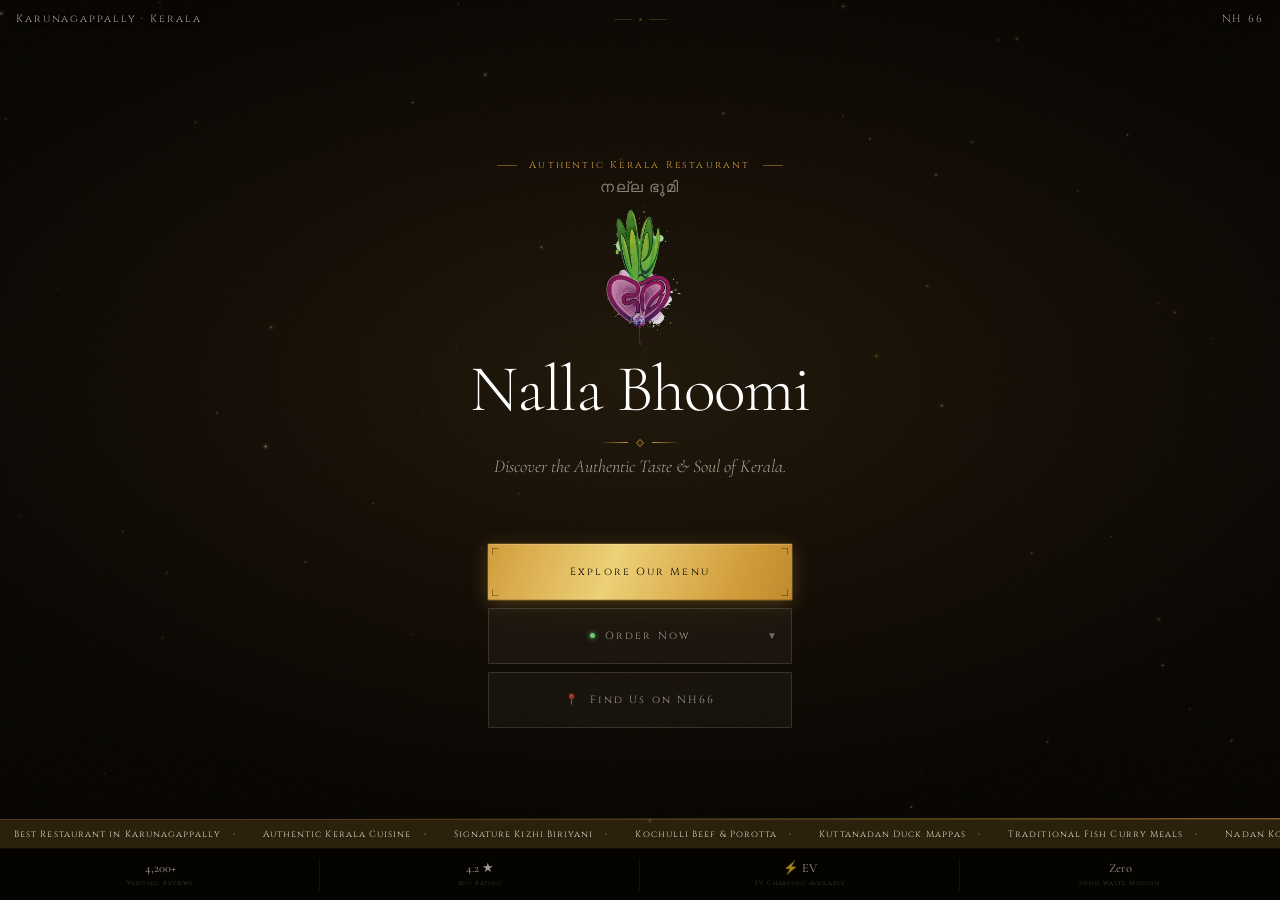
==== commit 0ce07eb4: "Adjust mobile hero layout" ====
--- a/mobile-hero.html
+++ b/mobile-hero.html
@@ -97,8 +97,8 @@
 .content {
   position:relative; z-index:10;
   flex:1; display:flex; flex-direction:column;
-  align-items:center; justify-content:flex-start;
-  text-align:center; padding:18px 18px 10px;
+  align-items:center; justify-content:center;
+  text-align:center; padding:4px 18px 10px;
   max-width:420px;
   margin:0 auto;
 }
@@ -106,7 +106,7 @@
 .eyebrow {
   font-family:var(--fc); font-size:10px; letter-spacing:0.22em; color:var(--gold);
   display:flex; align-items:center; gap:12px;
-  margin-bottom:14px;
+  margin-bottom:6px;
   animation: slideDown 0.7s ease 0.3s both;
 }
 .eyebrow::before, .eyebrow::after { content:''; width:20px; height:1px; background:var(--gold); opacity:0.5; flex-shrink:0; }
@@ -136,12 +136,12 @@
 .ll { flex:1; height:1px; background:linear-gradient(90deg,transparent,rgba(201,151,58,0.38)); }
 .ll.r { background:linear-gradient(270deg,transparent,rgba(201,151,58,0.38)); }
 .logo {
-  width:170px; height:170px;
+  width:144px; height:144px;
   display:flex; align-items:center; justify-content:center;
   margin:0; flex-shrink:0;
   animation: scaleUp 0.8s cubic-bezier(0.34,1.56,0.64,1) 0.32s both;
 }
-.logo img { width:170px; height:170px; object-fit:contain; }
+.logo img { width:144px; height:144px; object-fit:contain; }
 
 .orn {
   display:flex; align-items:center; gap:9px;
@@ -322,39 +322,39 @@
 }
 
 @media (max-width: 430px) {
-  .content { padding:16px 12px 10px; }
+  .content { padding:4px 12px 10px; }
   .title-row { gap:8px; margin:2px 0 8px; }
   .t1 {
     font-size:clamp(44px, 13.4vw, 56px);
     letter-spacing:-0.02em;
   }
   .logo {
-    width:140px;
-    height:140px;
+    width:120px;
+    height:120px;
     margin:0;
   }
   .logo img {
-    width:140px;
-    height:140px;
+    width:120px;
+    height:120px;
   }
   .btns { top:48px; }
 }
 
 @media (max-width: 360px) {
-  .content { padding:14px 10px 10px; }
+  .content { padding:4px 10px 10px; }
   .title-row { gap:8px; margin:2px 0 8px; }
   .t1 {
     font-size:clamp(38px, 12.2vw, 46px);
     letter-spacing:-0.02em;
   }
   .logo {
-    width:122px;
-    height:122px;
+    width:102px;
+    height:102px;
     margin:0;
   }
   .logo img {
-    width:122px;
-    height:122px;
+    width:102px;
+    height:102px;
   }
   .sub {
     font-size:13px;
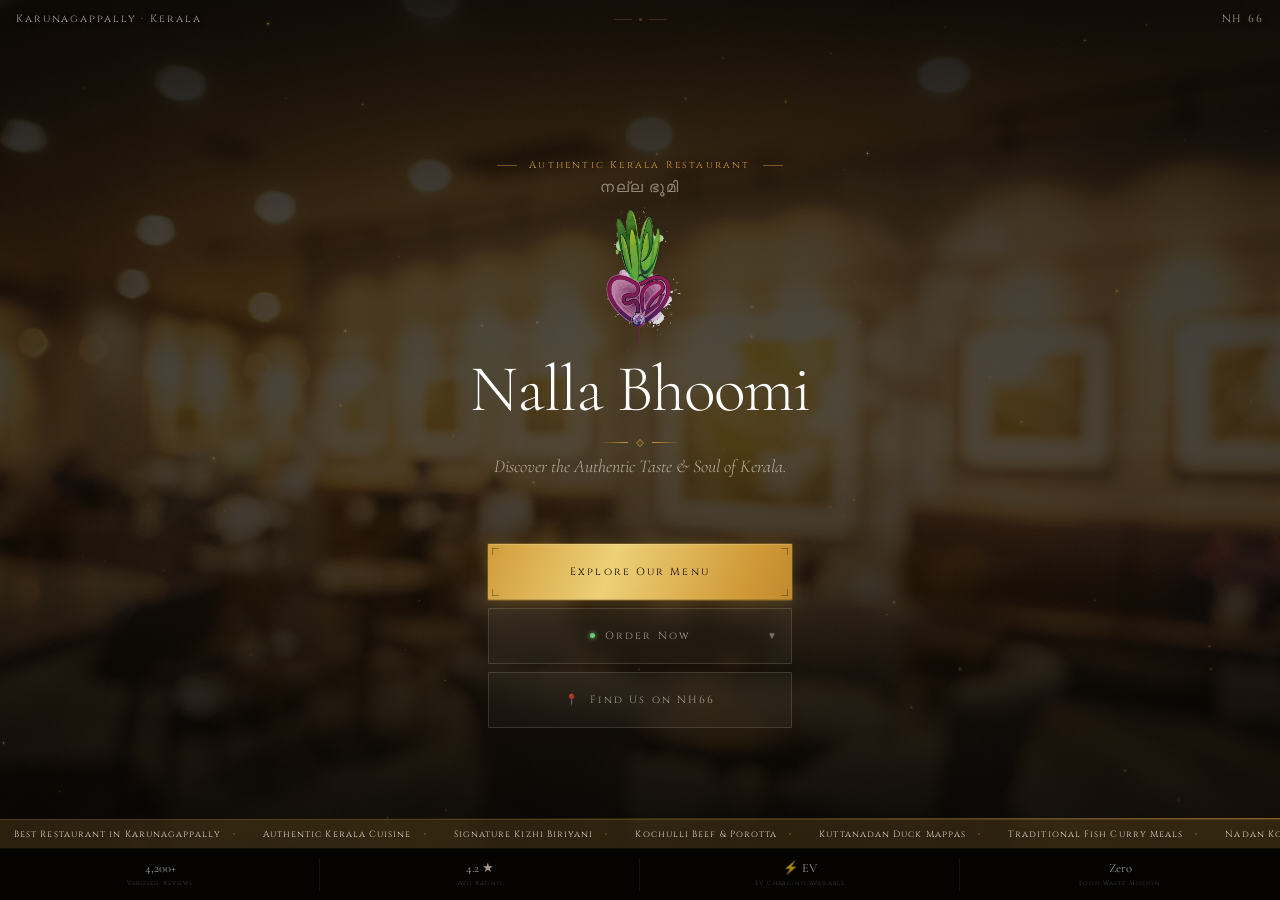
==== commit 359e295d: "Remove unused image assets" ====
--- a/mobile-hero.html
+++ b/mobile-hero.html
@@ -25,7 +25,7 @@
 /* ── BG: the restaurant interior ── */
 .bg {
   position:absolute; inset:0; z-index:0;
-  background-image: url('bgb.jpg');
+  background-image: url('bgb.webp');
   background-size:cover;
   background-position:center 30%;
 }
